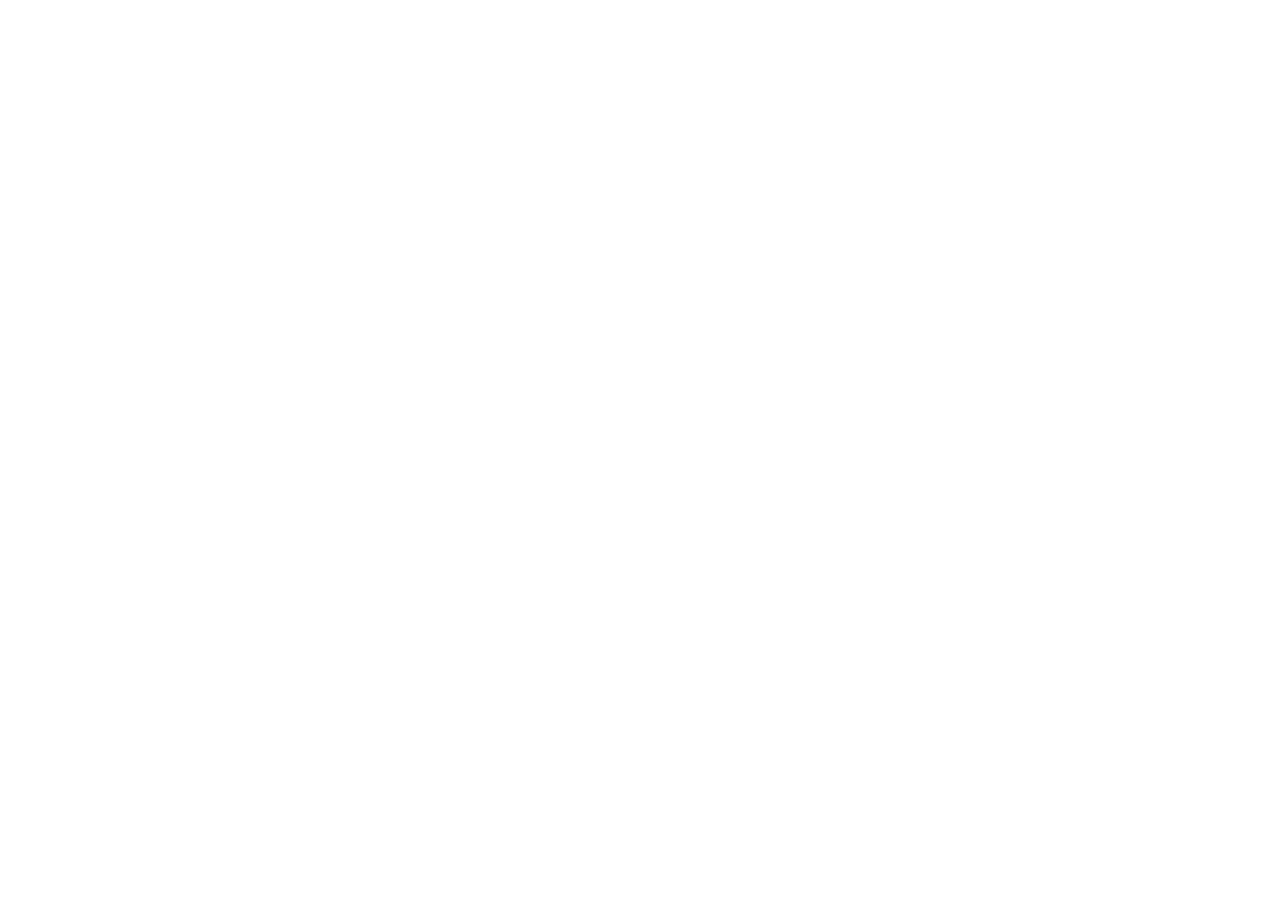
==== index.html @ 1a87ca8a "criei a pagina principal" ====
<!DOCTYPE html>
<html lang="pt-br">
<head>
    <meta charset="UTF-8">
    <meta name="viewport" content="width=device-width, initial-scale=1.0">
    <link rel="shortcut icon" href="favicon.ico" type="image/x-icon">
    <link rel="stylesheet" href="estilos/style.css">
    <title>Projeto Rede Sociais</title>
</head>
<body>
    
</body>
</html>
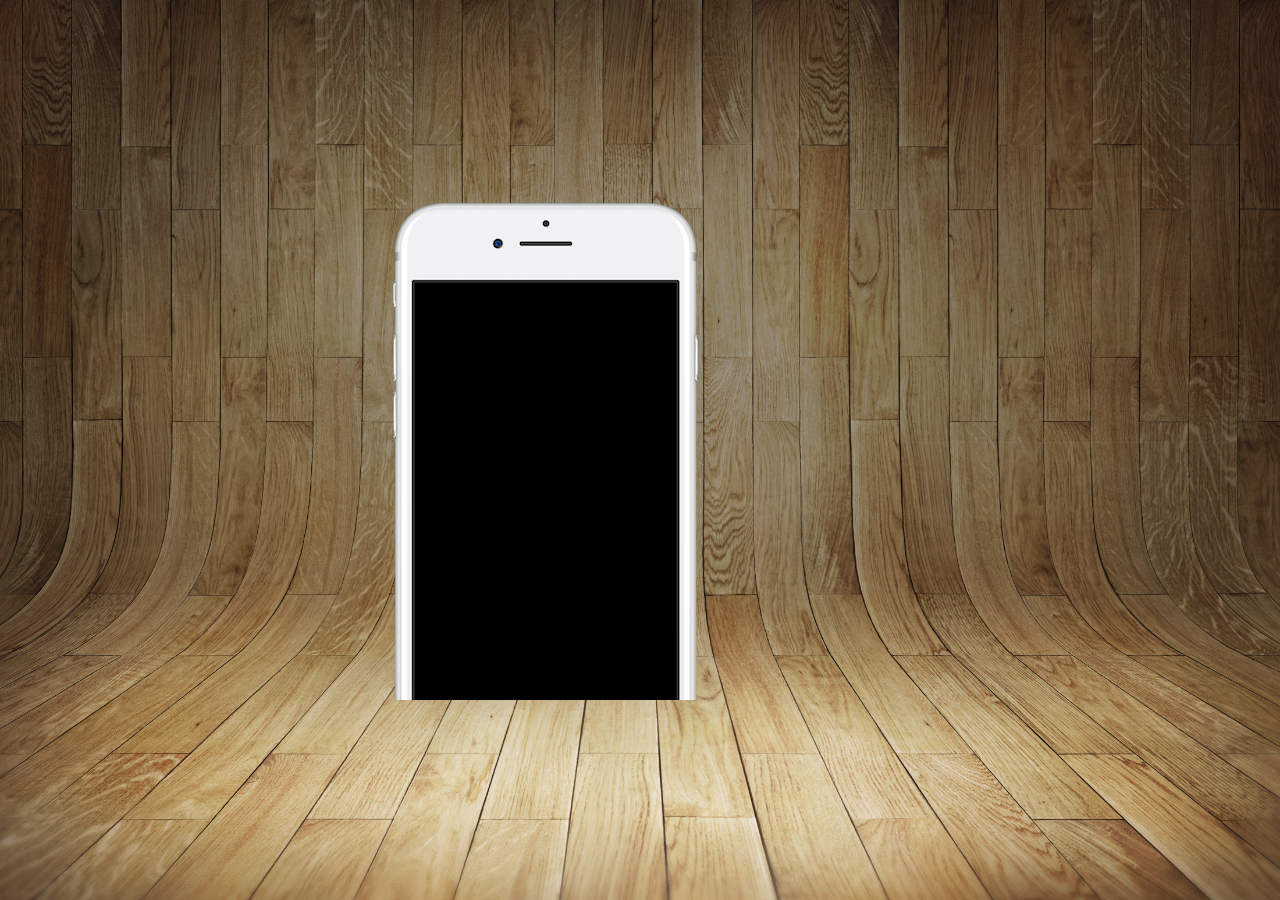
==== commit bc1a941a: "criei o projeto" ====
--- a/index.html
+++ b/index.html
@@ -8,6 +8,13 @@
     <title>Projeto Rede Sociais</title>
 </head>
 <body>
-    
+    <main>
+        <section id="telefone">
+
+        </section>
+        <section id="redes-sociais">
+            
+        </section>
+    </main>
 </body>
 </html>--- a/estilos/style.css
+++ b/estilos/style.css
@@ -0,0 +1,35 @@
+@charset "UTF-8";
+
+* {
+    margin: 0px;
+    padding: 0px;
+    font-family: Arial, Helvetica, sans-serif;
+}
+
+html, body {
+    height: 100vh;
+    width: 100vw;
+    background-color: black;
+}
+
+body{
+    background: url('../imagens/fundo-madeira.jpg') no-repeat top center;
+    background-size: cover;
+    background-attachment: fixed;
+}
+
+main {
+    position: relative;
+    height: 100vh;
+}
+
+#telefone{
+    position: absolute;
+    top: 50%;
+    left: 50%;
+    transform: translate(-50%, -50%);
+
+    height: 500px;
+    width: 500px;
+    background: url('../imagens/frame-iphone.png') no-repeat;
+}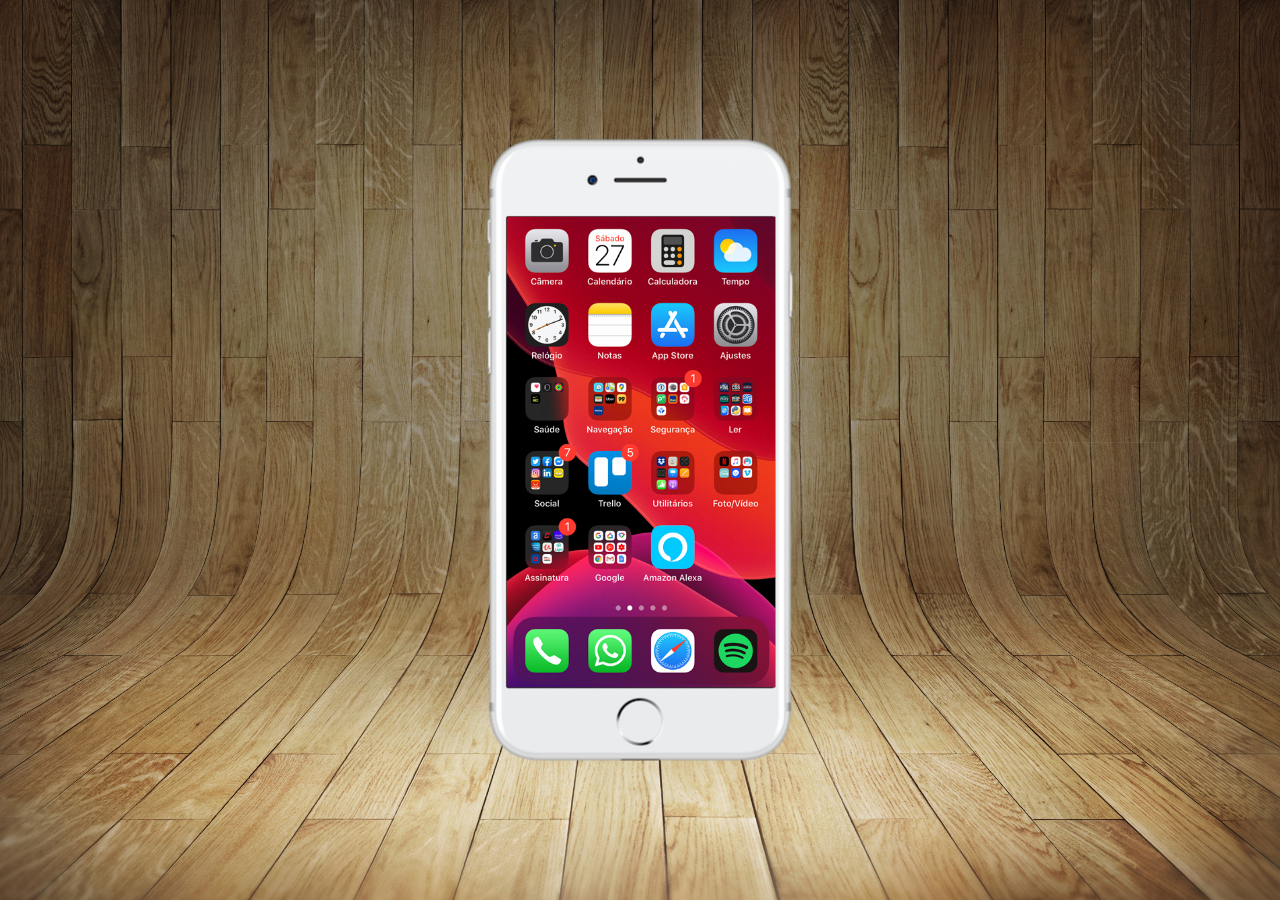
==== commit dc8939ce: "criei a tela home" ====
--- a/index.html
+++ b/index.html
@@ -10,10 +10,10 @@
 <body>
     <main>
         <section id="telefone">
-
+            <iframe src="home.html" name="tela" id="tela" frameborder="0"></iframe>
         </section>
         <section id="redes-sociais">
-            
+
         </section>
     </main>
 </body>
--- a/estilos/style.css
+++ b/estilos/style.css
@@ -29,7 +29,15 @@
     left: 50%;
     transform: translate(-50%, -50%);
 
-    height: 500px;
-    width: 500px;
+    height: 627px;
+    width: 311px;
     background: url('../imagens/frame-iphone.png') no-repeat;
+}
+
+#tela{
+    position: relative;
+    top: 80px;
+    left: 22px;
+    width: 269px;
+    height: 471px;
 }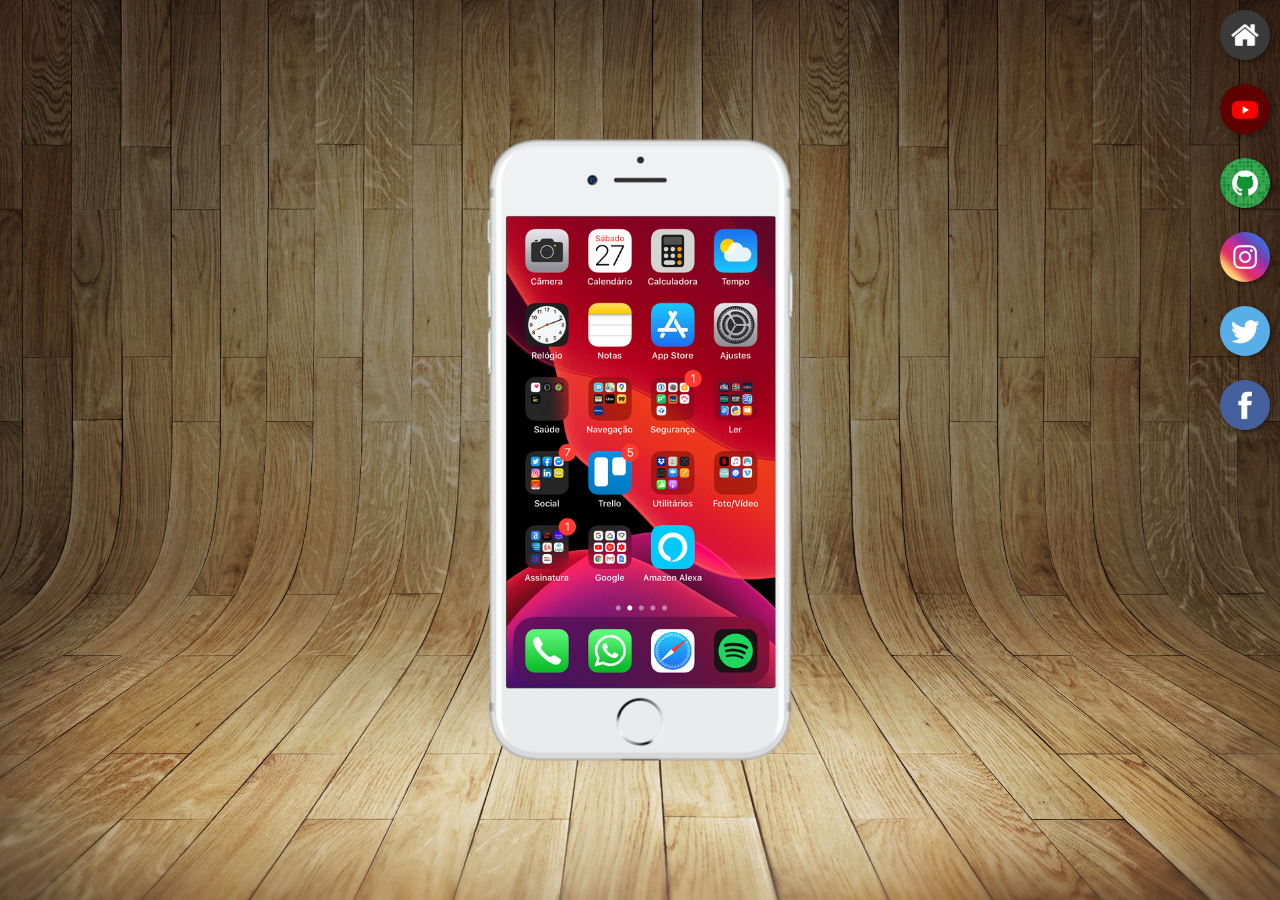
==== commit 7a84ba94: "criei botões" ====
--- a/index.html
+++ b/index.html
@@ -13,7 +13,12 @@
             <iframe src="home.html" name="tela" id="tela" frameborder="0"></iframe>
         </section>
         <section id="redes-sociais">
-
+            <a href="#" target="tela"><img src="imagens/logo-home.jpg" alt="Home"></a><br>
+            <a href="#" target="tela"><img src="imagens/logo-youtube.jpg" alt="Youtube"></a><br>
+            <a href="#" target="tela"><img src="imagens/logo-github.jpg" alt="GitHub"></a><br>
+            <a href="#" target="tela"><img src="imagens/logo-instagram.jpg" alt="Instagram"></a><br>
+            <a href="#" target="tela"><img src="imagens/logo-twitter.jpg" alt="Twitter"></a><br>
+            <a href="#" target="tela"><img src="imagens/logo-facebook.jpg" alt="Facebook"></a>
         </section>
     </main>
 </body>
--- a/estilos/style.css
+++ b/estilos/style.css
@@ -40,4 +40,23 @@
     left: 22px;
     width: 269px;
     height: 471px;
+}
+
+#redes-sociais{
+    text-align: right;
+}
+
+#redes-sociais img{
+    width: 50px;
+    margin: 10px;
+    border-radius: 50%;
+    box-shadow: 2px 2px 5px rgba(0, 0, 0, 0.400);
+    box-sizing: border-box;
+}
+
+#redes-sociais img:hover{
+    border: 2px solid rgba(255, 255, 255, 0.637);
+    transform: translate(-3px, -3px);
+    box-shadow: 5px 5px 10px rgba(0, 0, 0, 0.400);
+    transition: transform .5s;
 }